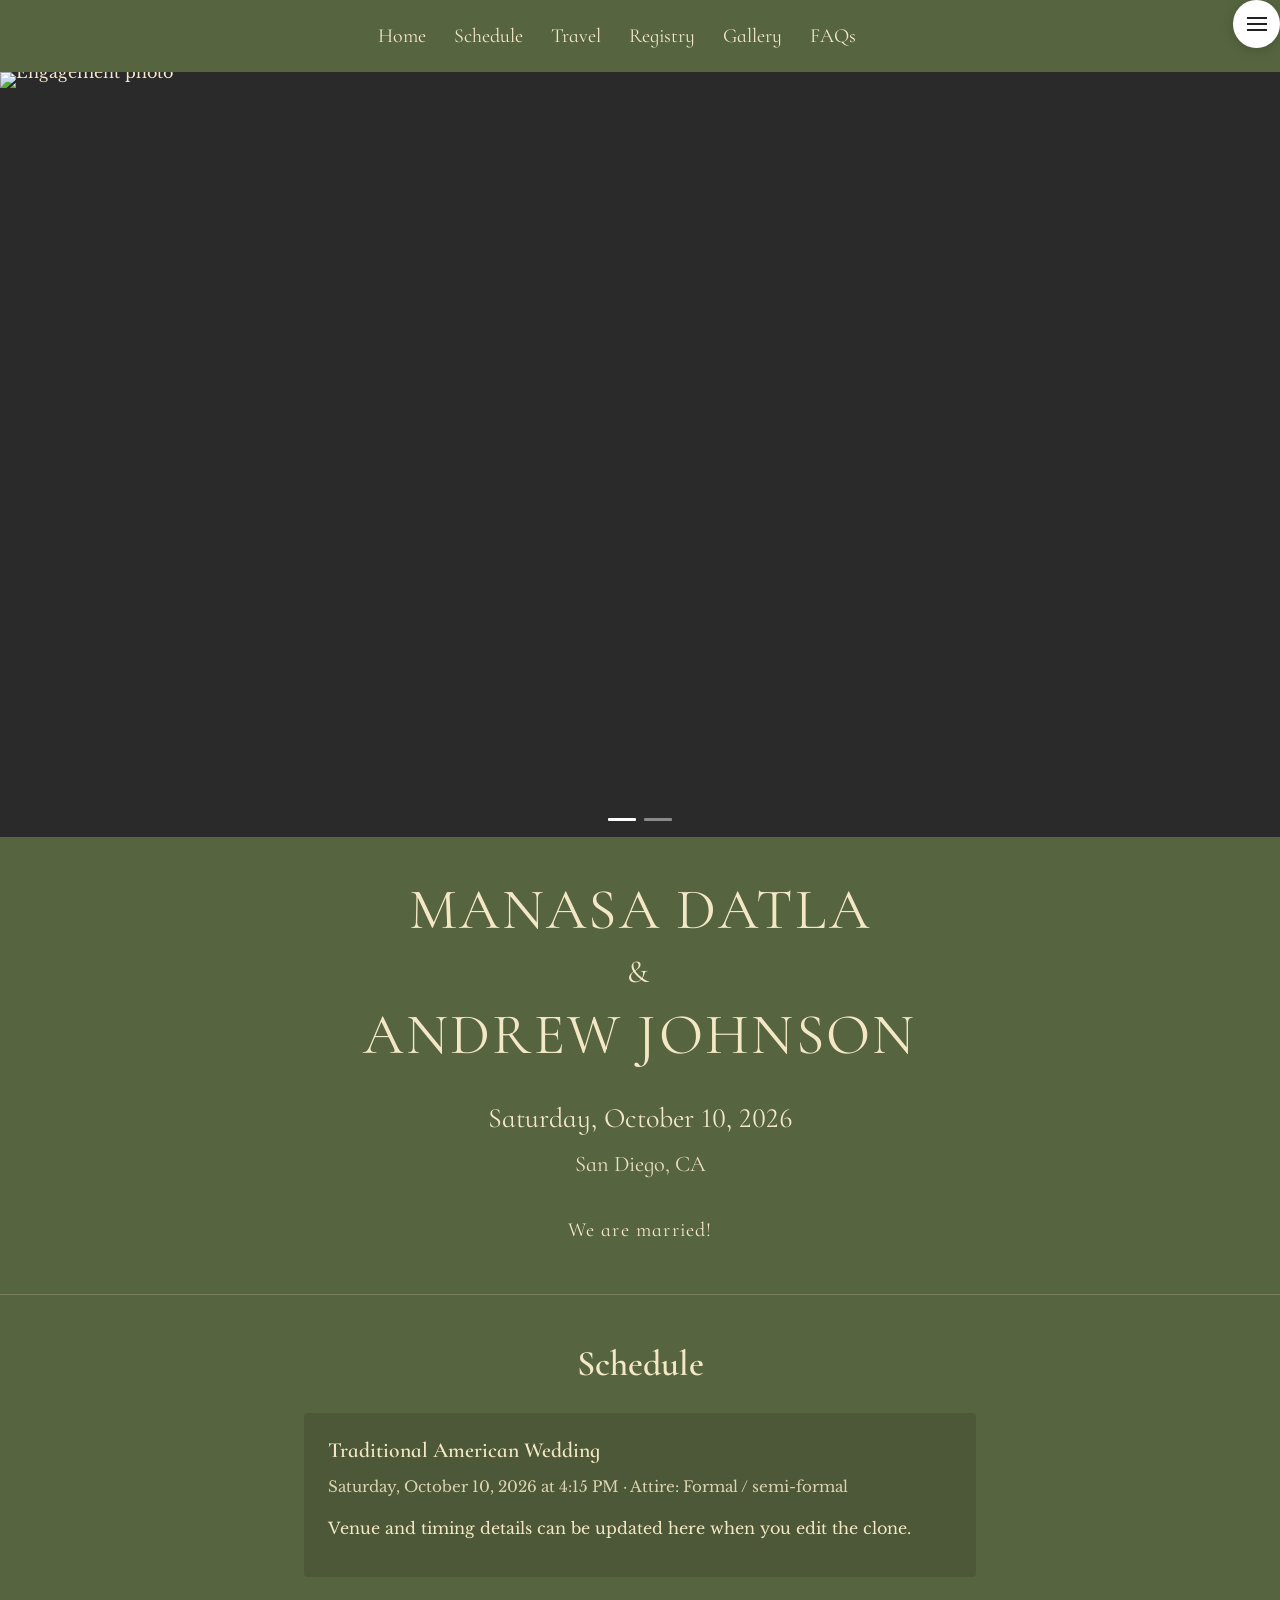
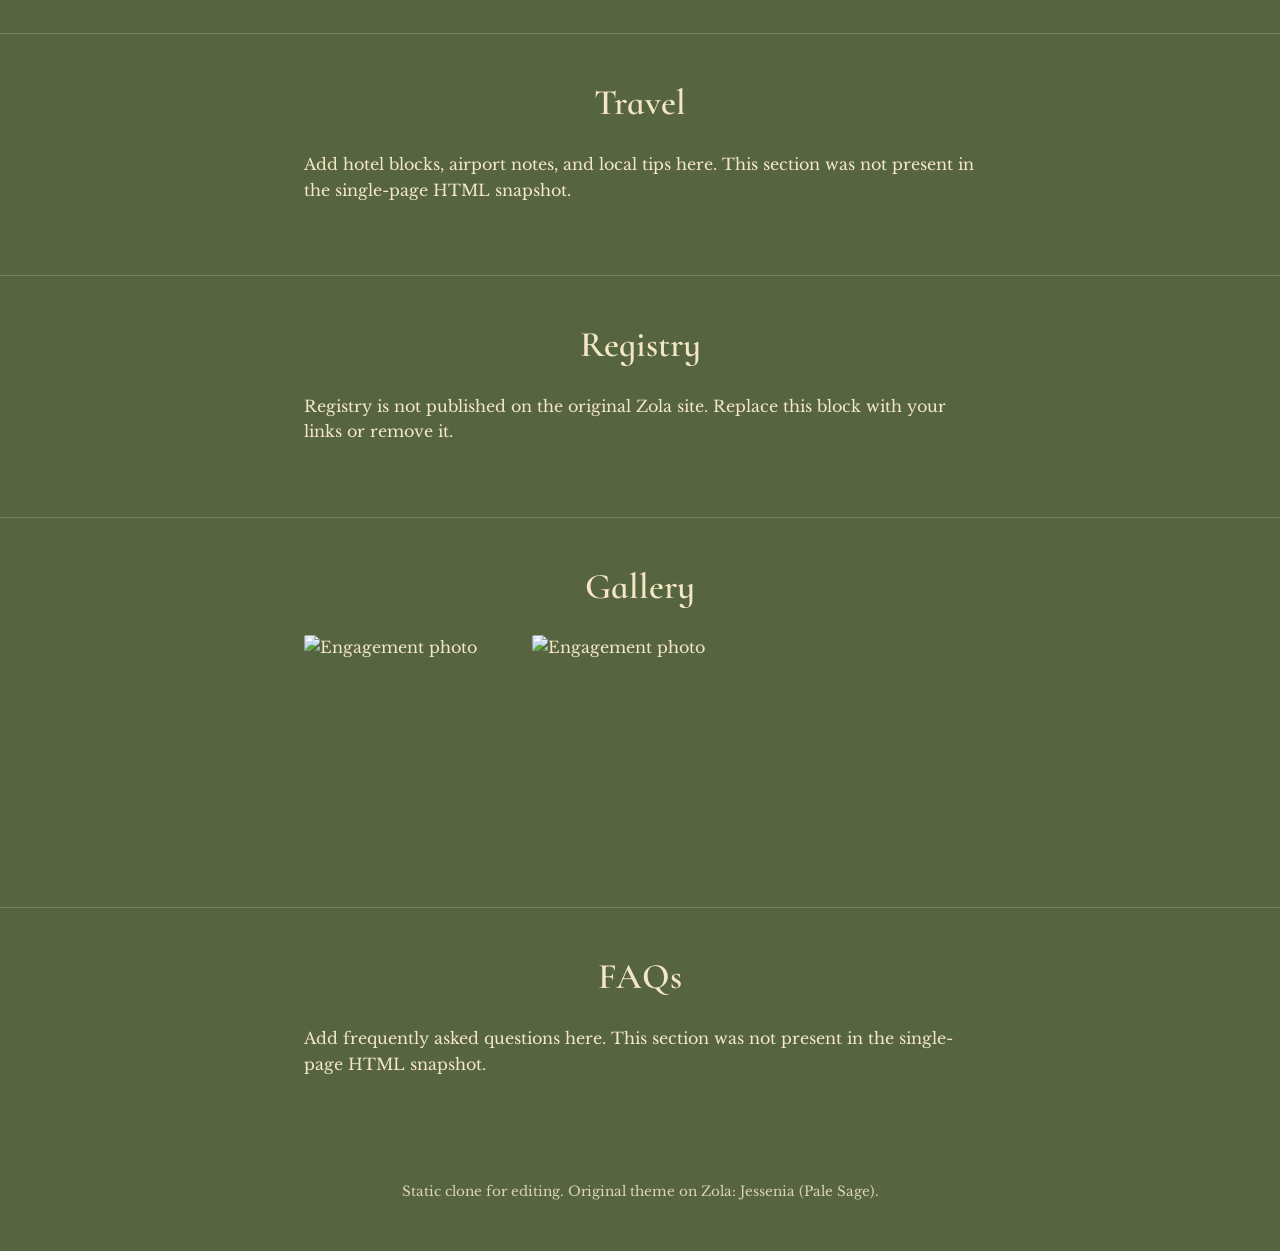
==== index.html @ 6732b066 "Initial static clone: Jessenia theme, hero carousel, sections from Zola export Made-with: Cursor" ====
<!DOCTYPE html>
<html lang="en" xmlns:mso="urn:schemas-microsoft-com:office:office" xmlns:msdt="uuid:C2F41010-65B3-11d1-A29F-00AA00C14882">
  <head>
    <meta charset="utf-8" />
    <meta name="viewport" content="width=device-width, initial-scale=1" />
    <title>ANDREW JOHNSON and MANASA DATLA's Wedding Website</title>
    <meta
      name="description"
      content="The wedding website of ANDREW JOHNSON and MANASA DATLA"
    />
    <link rel="preconnect" href="https://fonts.googleapis.com" />
    <link rel="preconnect" href="https://fonts.gstatic.com" crossorigin />
    <link
      href="https://fonts.googleapis.com/css2?family=Cormorant+Infant:ital,wght@0,400;0,600;1,400&family=Libre+Baskerville:ital,wght@0,400;0,700;1,400&display=swap"
      rel="stylesheet"
    />
    <link rel="stylesheet" href="css/styles.css" />
  
<!--[if gte mso 9]><xml>
<mso:CustomDocumentProperties>
<mso:_dlc_DocId msdt:dt="string">MNP2PQQ2J43D-712368218-39</mso:_dlc_DocId>
<mso:_dlc_DocIdItemGuid msdt:dt="string">79f25aa4-8d14-4ffc-ac7c-16600d8f01ad</mso:_dlc_DocIdItemGuid>
<mso:_dlc_DocIdUrl msdt:dt="string">https://mckinsey.sharepoint.com/sites/spe-int-b9ujvd3hkuyjero2/_layouts/15/DocIdRedir.aspx?ID=MNP2PQQ2J43D-712368218-39, MNP2PQQ2J43D-712368218-39</mso:_dlc_DocIdUrl>
</mso:CustomDocumentProperties>
</xml><![endif]-->
</head>
  <body>
    <a class="skip-link" href="#main">Skip to content</a>

    <header class="site-header" id="top">
      <nav class="nav-desktop" aria-label="Primary">
        <ul class="nav-desktop__list"></ul>
      </nav>
      <button
        type="button"
        class="nav-toggle"
        aria-expanded="false"
        aria-controls="mobile-panel"
        aria-label="Open menu"
      >
        <span class="nav-toggle__lines" aria-hidden="true"></span>
      </button>
    </header>

    <div
      class="mobile-panel"
      id="mobile-panel"
      hidden
      aria-label="Mobile navigation"
    >
      <nav aria-label="Mobile">
        <ul class="mobile-panel__list"></ul>
      </nav>
    </div>

    <main id="main">
      <section class="hero" id="home" aria-label="Photos">
        <div class="hero__slides"></div>
        <div class="hero__dots" role="tablist" aria-label="Photo slides"></div>
      </section>

      <section class="intro" aria-labelledby="couple-heading">
        <div class="intro__inner">
          <h1 id="couple-heading" class="visually-hidden">Couple names</h1>
          <div class="couple-names" id="couple-names"></div>
          <p class="wedding-date" id="wedding-date-display"></p>
          <p class="wedding-place" id="wedding-place"></p>
          <div class="countdown" id="countdown" aria-live="polite"></div>
        </div>
      </section>

      <section class="content-block" id="schedule" tabindex="-1">
        <div class="content-block__inner">
          <h2>Schedule</h2>
          <div id="schedule-body"></div>
        </div>
      </section>

      <section class="content-block" id="travel" tabindex="-1">
        <div class="content-block__inner">
          <h2>Travel</h2>
          <div id="travel-body" class="prose"></div>
        </div>
      </section>

      <section class="content-block" id="registry" tabindex="-1">
        <div class="content-block__inner">
          <h2>Registry</h2>
          <div id="registry-body" class="prose"></div>
        </div>
      </section>

      <section class="content-block" id="gallery" tabindex="-1">
        <div class="content-block__inner">
          <h2>Gallery</h2>
          <div class="gallery-grid" id="gallery-grid"></div>
        </div>
      </section>

      <section class="content-block" id="faqs" tabindex="-1">
        <div class="content-block__inner">
          <h2>FAQs</h2>
          <div id="faqs-body" class="prose"></div>
        </div>
      </section>
    </main>

    <footer class="site-footer">
      <p class="site-footer__note">
        Static clone for editing. Original theme on Zola: Jessenia (Pale Sage).
      </p>
    </footer>

    <script src="js/main.js" type="module"></script>
  </body>
</html>
---- css/styles.css ----
:root {
  --bg: #56643f;
  --text: #f4e7c6;
  --text-muted: rgba(244, 231, 198, 0.85);
  --header-font: "Cormorant Infant", Georgia, serif;
  --body-font: "Libre Baskerville", Georgia, serif;
  --nav-z: 500;
  --dot-inactive: rgba(255, 255, 255, 0.45);
}

*,
*::before,
*::after {
  box-sizing: border-box;
}

html {
  scroll-behavior: smooth;
}

body {
  margin: 0;
  font-family: var(--body-font);
  font-size: 1rem;
  line-height: 1.6;
  color: var(--text);
  background: var(--bg);
}

.visually-hidden {
  position: absolute;
  width: 1px;
  height: 1px;
  padding: 0;
  margin: -1px;
  overflow: hidden;
  clip: rect(0, 0, 0, 0);
  white-space: nowrap;
  border: 0;
}

.skip-link {
  position: absolute;
  left: -9999px;
  z-index: 9999;
  padding: 0.5rem 1rem;
  background: var(--text);
  color: var(--bg);
}

.skip-link:focus {
  left: 1rem;
  top: 1rem;
}

/* Header + nav */
.site-header {
  position: fixed;
  top: 0;
  right: 0;
  z-index: var(--nav-z);
  display: flex;
  align-items: flex-start;
  justify-content: flex-end;
  padding: 1rem 1rem 0;
  pointer-events: none;
}

.site-header > * {
  pointer-events: auto;
}

.nav-desktop {
  display: none;
}

@media (min-width: 992px) {
  .site-header {
    position: static;
    width: 100%;
    padding: 0;
    justify-content: center;
  }

  .nav-desktop {
    display: block;
    width: 100%;
    padding: 1.25rem 2rem;
    background: var(--bg);
  }

  .nav-desktop__list {
    display: flex;
    flex-wrap: wrap;
    gap: 1.25rem 1.75rem;
    justify-content: center;
    margin: 0;
    padding: 0;
    list-style: none;
    font-family: var(--header-font);
    font-size: 1.25rem;
    text-transform: capitalize;
  }

  .nav-desktop a {
    color: var(--text);
    text-decoration: none;
  }

  .nav-desktop a:hover {
    text-decoration: underline;
    text-underline-offset: 0.2em;
  }

  .nav-toggle {
    display: none;
  }
}

.nav-toggle {
  width: 48px;
  height: 48px;
  border: none;
  border-radius: 50%;
  background: #fff;
  box-shadow: 0 2px 12px rgba(0, 0, 0, 0.15);
  cursor: pointer;
  display: inline-flex;
  align-items: center;
  justify-content: center;
}

.nav-toggle__lines {
  display: block;
  width: 20px;
  height: 2px;
  background: #222;
  box-shadow: 0 -6px 0 #222, 0 6px 0 #222;
}

.mobile-panel {
  position: fixed;
  inset: 0;
  z-index: 400;
  padding: 5rem 8% 2rem;
  background: var(--bg);
  overflow-y: auto;
}

.mobile-panel[hidden] {
  display: none;
}

.mobile-panel__list {
  margin: 0;
  padding: 0;
  list-style: none;
  font-family: var(--header-font);
  font-size: 1.75rem;
  text-align: center;
  text-transform: capitalize;
}

.mobile-panel__list li + li {
  margin-top: 1.25rem;
}

.mobile-panel a {
  color: var(--text);
  text-decoration: none;
}

.mobile-panel a:hover {
  text-decoration: underline;
}

body.nav-open {
  overflow: hidden;
}

/* Hero */
.hero {
  position: relative;
  width: 100%;
  line-height: 0;
  padding-top: 0;
}

.hero__slides {
  position: relative;
  width: 100%;
  aspect-ratio: 1 / 1;
  max-height: min(100vh, 920px);
  margin: 0 auto;
  background: #2a2a2a;
  overflow: hidden;
}

@media (min-width: 768px) {
  .hero__slides {
    aspect-ratio: 16 / 10;
    max-height: 85vh;
  }
}

.hero-slide {
  position: absolute;
  inset: 0;
  opacity: 0;
  transition: opacity 0.6s ease;
}

.hero-slide.is-active {
  opacity: 1;
  z-index: 1;
}

.hero-slide img {
  width: 100%;
  height: 100%;
  object-fit: cover;
  object-position: center;
  display: block;
}

.hero__dots {
  position: absolute;
  bottom: 1rem;
  left: 50%;
  transform: translateX(-50%);
  z-index: 2;
  display: flex;
  gap: 0.5rem;
  align-items: center;
}

.hero__dots button {
  width: 28px;
  height: 3px;
  padding: 0;
  border: none;
  border-radius: 1px;
  background: var(--dot-inactive);
  cursor: pointer;
}

.hero__dots button.is-active {
  background: #fff;
}

.hero__dots button:focus-visible {
  outline: 2px solid #fff;
  outline-offset: 2px;
}

/* Intro */
.intro {
  padding: 2.5rem 6% 3rem;
  text-align: center;
}

.intro__inner {
  max-width: 40rem;
  margin: 0 auto;
}

.couple-names {
  font-family: var(--header-font);
  font-weight: 400;
  font-size: clamp(2rem, 8vw, 3.6rem);
  line-height: 1.15;
  text-transform: uppercase;
  letter-spacing: 0.04em;
  color: var(--text);
}

.couple-names .line {
  display: block;
}

.couple-names .line--and {
  font-size: 0.55em;
  margin: 0.35em 0;
  letter-spacing: 0.12em;
}

.wedding-date {
  margin: 1.75rem 0 0.35rem;
  font-family: var(--header-font);
  font-size: clamp(1.25rem, 4vw, 1.75rem);
  text-transform: capitalize;
}

.wedding-place {
  margin: 0;
  font-family: var(--header-font);
  font-size: clamp(1.1rem, 3vw, 1.4rem);
  opacity: 0.95;
}

.countdown {
  margin-top: 2rem;
  font-family: var(--header-font);
  font-size: clamp(1rem, 3vw, 1.25rem);
  letter-spacing: 0.06em;
}

/* Content sections */
.content-block {
  padding: 2.5rem 6% 3.5rem;
  border-top: 1px solid rgba(244, 231, 198, 0.2);
}

.content-block__inner {
  max-width: 42rem;
  margin: 0 auto;
}

.content-block h2 {
  margin: 0 0 1.25rem;
  font-family: var(--header-font);
  font-size: clamp(1.75rem, 4vw, 2.25rem);
  font-weight: 600;
  text-transform: capitalize;
  text-align: center;
}

.prose p {
  margin: 0 0 1rem;
}

.event-card {
  padding: 1.25rem 1.5rem;
  background: rgba(0, 0, 0, 0.12);
  border-radius: 4px;
  text-align: left;
}

.event-card h3 {
  margin: 0 0 0.5rem;
  font-family: var(--header-font);
  font-size: 1.35rem;
  font-weight: 600;
  text-transform: capitalize;
}

.event-card .meta {
  font-size: 0.95rem;
  color: var(--text-muted);
  margin-bottom: 0.75rem;
}

.gallery-grid {
  display: grid;
  grid-template-columns: repeat(auto-fill, minmax(160px, 1fr));
  gap: 0.75rem;
}

.gallery-grid img {
  width: 100%;
  aspect-ratio: 1;
  object-fit: cover;
  border-radius: 2px;
}

.site-footer {
  padding: 2rem 6% 3rem;
  text-align: center;
  font-size: 0.85rem;
  color: var(--text-muted);
}

.site-footer__note {
  margin: 0;
  max-width: 36rem;
  margin-left: auto;
  margin-right: auto;
}
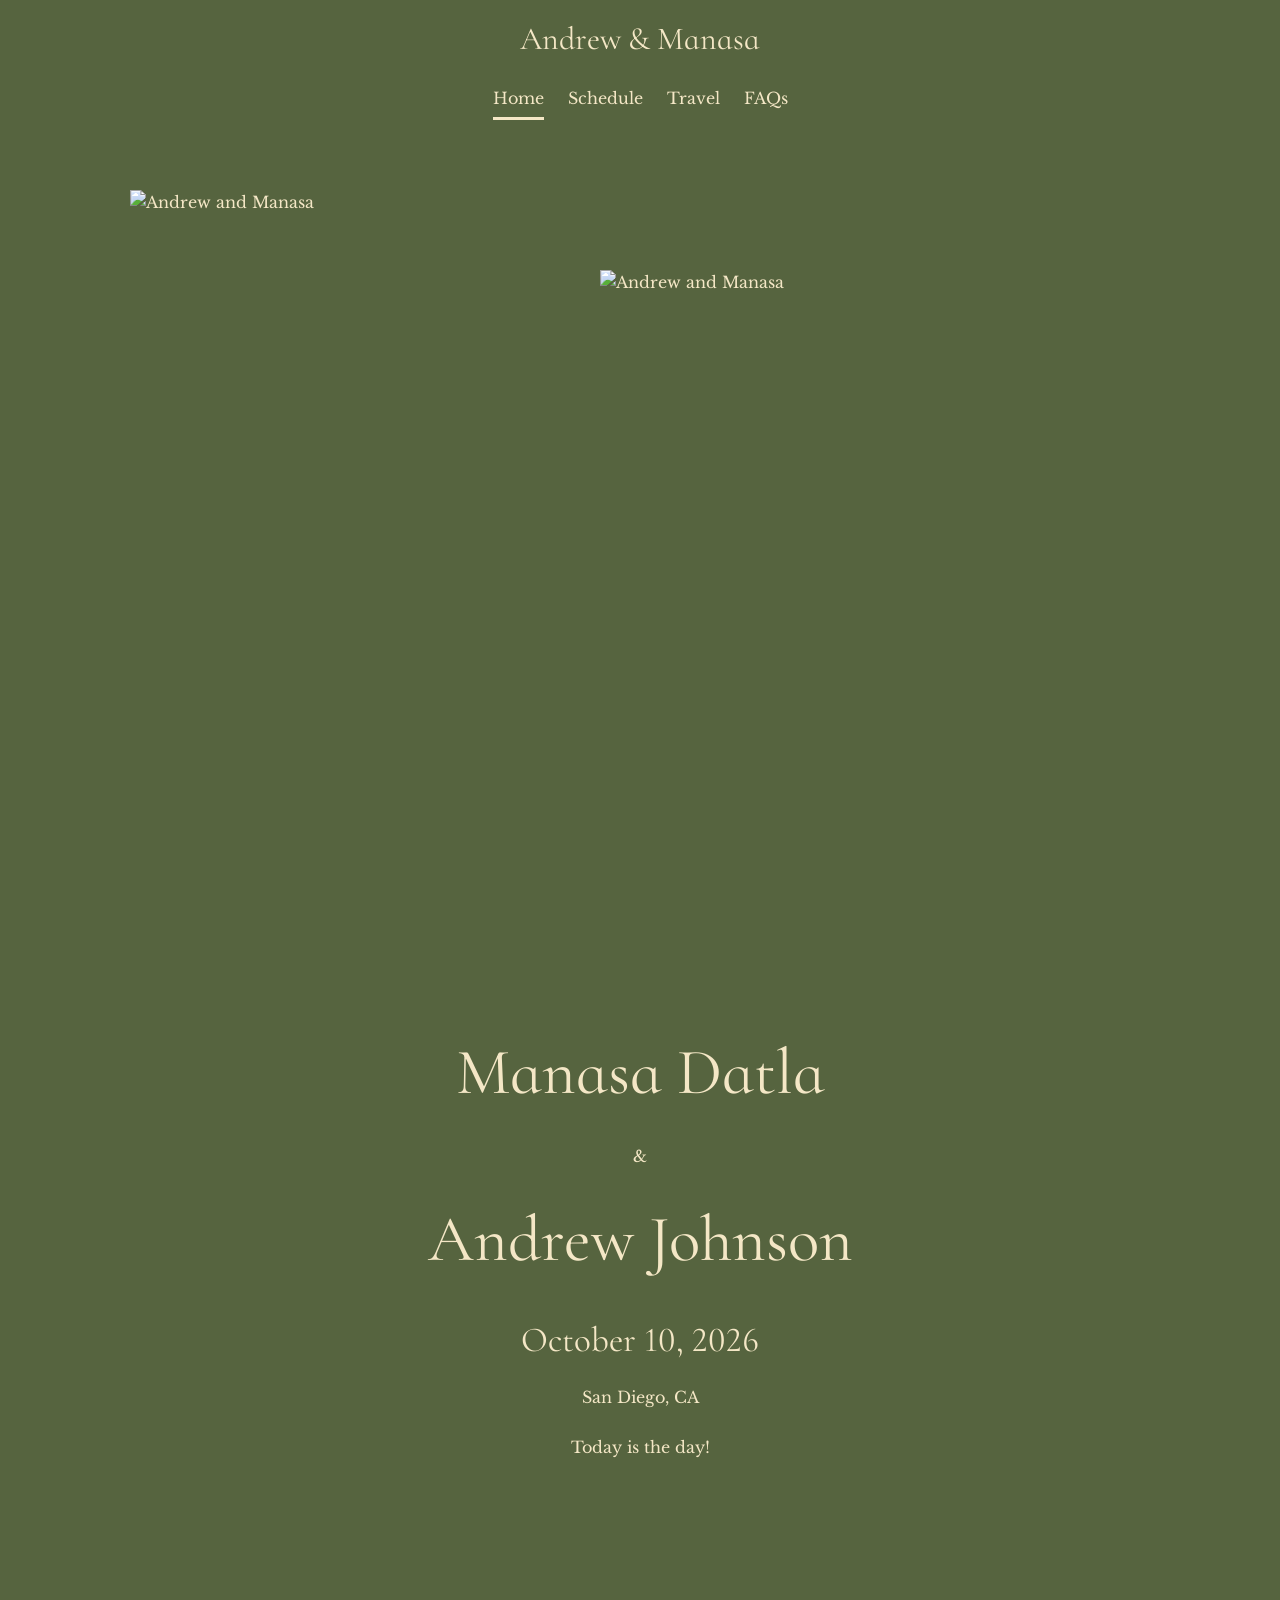
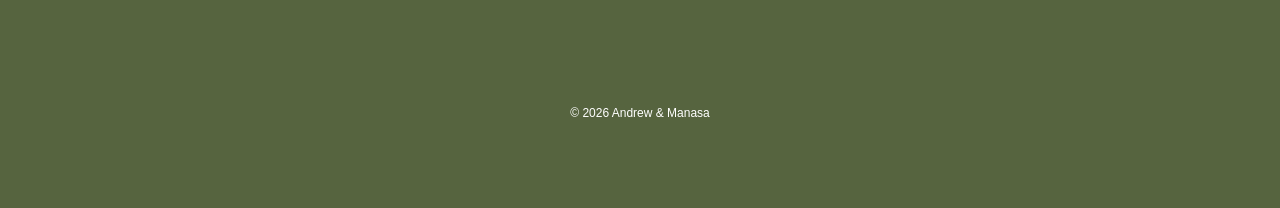
==== commit 889afb91: "Rebuild as multi-page site from Zola HTML exports. Separate pages for Home, Schedule, Travel, and FA" ====
--- a/index.html
+++ b/index.html
@@ -1,116 +1,81 @@
 <!DOCTYPE html>
-<html lang="en" xmlns:mso="urn:schemas-microsoft-com:office:office" xmlns:msdt="uuid:C2F41010-65B3-11d1-A29F-00AA00C14882">
-  <head>
-    <meta charset="utf-8" />
-    <meta name="viewport" content="width=device-width, initial-scale=1" />
-    <title>ANDREW JOHNSON and MANASA DATLA's Wedding Website</title>
-    <meta
-      name="description"
-      content="The wedding website of ANDREW JOHNSON and MANASA DATLA"
-    />
-    <link rel="preconnect" href="https://fonts.googleapis.com" />
-    <link rel="preconnect" href="https://fonts.gstatic.com" crossorigin />
-    <link
-      href="https://fonts.googleapis.com/css2?family=Cormorant+Infant:ital,wght@0,400;0,600;1,400&family=Libre+Baskerville:ital,wght@0,400;0,700;1,400&display=swap"
-      rel="stylesheet"
-    />
-    <link rel="stylesheet" href="css/styles.css" />
-  
-<!--[if gte mso 9]><xml>
-<mso:CustomDocumentProperties>
-<mso:_dlc_DocId msdt:dt="string">MNP2PQQ2J43D-712368218-39</mso:_dlc_DocId>
-<mso:_dlc_DocIdItemGuid msdt:dt="string">79f25aa4-8d14-4ffc-ac7c-16600d8f01ad</mso:_dlc_DocIdItemGuid>
-<mso:_dlc_DocIdUrl msdt:dt="string">https://mckinsey.sharepoint.com/sites/spe-int-b9ujvd3hkuyjero2/_layouts/15/DocIdRedir.aspx?ID=MNP2PQQ2J43D-712368218-39, MNP2PQQ2J43D-712368218-39</mso:_dlc_DocIdUrl>
-</mso:CustomDocumentProperties>
-</xml><![endif]-->
+<html lang="en">
+<head>
+  <meta charset="utf-8" />
+  <meta name="viewport" content="width=device-width, initial-scale=1.0" />
+  <title>Andrew &amp; Manasa - Wedding</title>
+  <meta name="description" content="The wedding website of Andrew Johnson and Manasa Datla" />
+  <meta property="og:title" content="Andrew Johnson and Manasa Datla's Wedding Website" />
+  <meta property="og:description" content="October 10, 2026 - San Diego, CA" />
+  <meta property="og:image" content="https://images.zola.com/4621f6ff-224c-4fb0-a254-cb3802482c96" />
+  <link rel="stylesheet" href="css/style.css" />
 </head>
-  <body>
-    <a class="skip-link" href="#main">Skip to content</a>
+<body>
 
-    <header class="site-header" id="top">
-      <nav class="nav-desktop" aria-label="Primary">
-        <ul class="nav-desktop__list"></ul>
-      </nav>
-      <button
-        type="button"
-        class="nav-toggle"
-        aria-expanded="false"
-        aria-controls="mobile-panel"
-        aria-label="Open menu"
-      >
-        <span class="nav-toggle__lines" aria-hidden="true"></span>
-      </button>
-    </header>
+  <header class="site-header">
+    <h2 class="couple-name-nav">Andrew &amp; Manasa</h2>
+    <button class="mobile-nav-toggle" aria-label="Toggle navigation" onclick="document.querySelector('.nav-bar').classList.toggle('collapsed')">&#9776;</button>
+  </header>
 
-    <div
-      class="mobile-panel"
-      id="mobile-panel"
-      hidden
-      aria-label="Mobile navigation"
-    >
-      <nav aria-label="Mobile">
-        <ul class="mobile-panel__list"></ul>
-      </nav>
+  <nav class="nav-bar">
+    <ul>
+      <li class="active"><a href="index.html">Home</a></li>
+      <li><a href="schedule.html">Schedule</a></li>
+      <li><a href="travel.html">Travel</a></li>
+      <li><a href="faq.html">FAQs</a></li>
+    </ul>
+  </nav>
+
+  <section class="hero">
+    <div class="hero-stacked">
+      <img class="hero-img-back" src="https://images.zola.com/3577dc93-1e1b-4c0d-9ff1-e0254895088d?w=1000" alt="Andrew and Manasa" loading="lazy" />
+      <img class="hero-img-front" src="https://images.zola.com/4621f6ff-224c-4fb0-a254-cb3802482c96?w=1000" alt="Andrew and Manasa" loading="lazy" />
     </div>
+  </section>
 
-    <main id="main">
-      <section class="hero" id="home" aria-label="Photos">
-        <div class="hero__slides"></div>
-        <div class="hero__dots" role="tablist" aria-label="Photo slides"></div>
-      </section>
+  <div class="content-wrap">
+    <div class="content-center">
+      <div class="names-section">
+        <h1 class="couple-name">Manasa Datla</h1>
+        <span class="ampersand">&amp;</span>
+        <h1 class="couple-name">Andrew Johnson</h1>
 
-      <section class="intro" aria-labelledby="couple-heading">
-        <div class="intro__inner">
-          <h1 id="couple-heading" class="visually-hidden">Couple names</h1>
-          <div class="couple-names" id="couple-names"></div>
-          <p class="wedding-date" id="wedding-date-display"></p>
-          <p class="wedding-place" id="wedding-place"></p>
-          <div class="countdown" id="countdown" aria-live="polite"></div>
+        <div class="date-location">
+          <h3 class="event-date">October 10, 2026</h3>
+          <p class="event-location">San Diego, CA</p>
         </div>
-      </section>
 
-      <section class="content-block" id="schedule" tabindex="-1">
-        <div class="content-block__inner">
-          <h2>Schedule</h2>
-          <div id="schedule-body"></div>
-        </div>
-      </section>
+        <div class="countdown" id="countdown"></div>
+      </div>
+    </div>
+  </div>
 
-      <section class="content-block" id="travel" tabindex="-1">
-        <div class="content-block__inner">
-          <h2>Travel</h2>
-          <div id="travel-body" class="prose"></div>
-        </div>
-      </section>
+  <footer class="site-footer">
+    <div class="footer-links">
+      <span>&copy; 2026 Andrew &amp; Manasa</span>
+    </div>
+  </footer>
 
-      <section class="content-block" id="registry" tabindex="-1">
-        <div class="content-block__inner">
-          <h2>Registry</h2>
-          <div id="registry-body" class="prose"></div>
-        </div>
-      </section>
-
-      <section class="content-block" id="gallery" tabindex="-1">
-        <div class="content-block__inner">
-          <h2>Gallery</h2>
-          <div class="gallery-grid" id="gallery-grid"></div>
-        </div>
-      </section>
-
-      <section class="content-block" id="faqs" tabindex="-1">
-        <div class="content-block__inner">
-          <h2>FAQs</h2>
-          <div id="faqs-body" class="prose"></div>
-        </div>
-      </section>
-    </main>
-
-    <footer class="site-footer">
-      <p class="site-footer__note">
-        Static clone for editing. Original theme on Zola: Jessenia (Pale Sage).
-      </p>
-    </footer>
-
-    <script src="js/main.js" type="module"></script>
-  </body>
+  <script>
+    (function () {
+      var wedding = new Date('2026-10-10T00:00:00');
+      function update() {
+        var now = new Date();
+        var diff = wedding - now;
+        if (diff <= 0) { document.getElementById('countdown').textContent = "Today is the day!"; return; }
+        var d = Math.floor(diff / 86400000);
+        var h = Math.floor((diff % 86400000) / 3600000);
+        var m = Math.floor((diff % 3600000) / 60000);
+        var s = Math.floor((diff % 60000) / 1000);
+        document.getElementById('countdown').innerHTML =
+          '<span>' + d + ' days</span>' +
+          '<span>' + h + ' hours</span>' +
+          '<span>' + m + ' minutes</span>' +
+          '<span>' + s + ' seconds</span>';
+      }
+      update();
+      setInterval(update, 1000);
+    })();
+  </script>
+</body>
 </html>
--- a/css/style.css
+++ b/css/style.css
@@ -0,0 +1,453 @@
+@import url('https://fonts.googleapis.com/css2?family=Cormorant+Infant:ital,wght@0,300;0,400;0,500;0,600;0,700;1,400&family=Libre+Baskerville:ital,wght@0,400;0,700;1,400&display=swap');
+
+:root {
+  --bg: #56643f;
+  --text: #f4e7c6;
+  --btn-bg: #f4e7c6;
+  --btn-text: #000000;
+  --font-header: 'Cormorant Infant', serif;
+  --font-body: 'Libre Baskerville', serif;
+}
+
+*, *::before, *::after { box-sizing: border-box; margin: 0; padding: 0; }
+
+html { scroll-behavior: smooth; }
+
+body {
+  background-color: var(--bg);
+  color: var(--text);
+  font-family: var(--font-body);
+  font-size: 16px;
+  line-height: 1.6;
+  -webkit-font-smoothing: antialiased;
+}
+
+a { color: inherit; text-decoration: none; }
+a:hover { text-decoration: none; }
+
+h1, h2, h3, h4 {
+  font-family: var(--font-header);
+  font-weight: 400;
+  line-height: 1.2;
+  text-transform: capitalize;
+}
+
+/* ─── NAV ─── */
+
+.site-header {
+  background-color: var(--bg);
+  text-align: center;
+  position: sticky;
+  top: 0;
+  z-index: 400;
+  padding: 20px 20px 0;
+}
+
+.site-header .couple-name-nav {
+  font-family: var(--font-header);
+  color: var(--text);
+  font-size: 32px;
+  font-weight: 400;
+  line-height: 1.2;
+  margin-bottom: 0;
+}
+
+.nav-bar {
+  background-color: var(--bg);
+  position: sticky;
+  top: 0;
+  z-index: 400;
+  padding: 20px 0 12px;
+}
+
+.nav-bar ul {
+  display: flex;
+  justify-content: center;
+  list-style: none;
+  gap: 0;
+  flex-wrap: wrap;
+}
+
+.nav-bar li {
+  margin: 0 12px;
+  padding: 8px 0;
+  position: relative;
+  font-family: var(--font-body);
+  font-size: 16px;
+  line-height: 1.6;
+}
+
+.nav-bar li::after {
+  content: '';
+  position: absolute;
+  bottom: 0;
+  left: 0;
+  right: 0;
+  height: 3px;
+  background-color: var(--text);
+  transform: scaleX(0);
+  transition: transform 0.3s;
+}
+
+.nav-bar li:hover::after,
+.nav-bar li.active::after {
+  transform: scaleX(1);
+}
+
+.nav-bar a { color: var(--text); }
+
+/* ─── HERO (home page) ─── */
+
+.hero {
+  display: flex;
+  align-items: center;
+  justify-content: center;
+  position: relative;
+  overflow: hidden;
+  aspect-ratio: 12 / 7;
+  min-height: 300px;
+}
+
+@media (max-width: 767px) {
+  .hero { aspect-ratio: 1 / 1; }
+}
+
+.hero-stacked {
+  position: absolute;
+  top: 0; left: 0; right: 0; bottom: 0;
+  display: flex;
+  align-items: center;
+  justify-content: center;
+}
+
+.hero-stacked img {
+  width: 550px;
+  height: 550px;
+  object-fit: cover;
+  border-radius: 0;
+}
+
+@media (max-width: 991px) {
+  .hero-stacked img { width: 60vw; height: 60vw; }
+}
+
+@media (max-width: 600px) {
+  .hero-stacked img { width: 70vw; height: 70vw; }
+}
+
+.hero-img-back {
+  position: relative;
+  z-index: 10;
+  top: -40px;
+  right: -40px;
+}
+
+.hero-img-front {
+  position: relative;
+  z-index: 20;
+  bottom: -40px;
+  left: -40px;
+}
+
+/* ─── CONTENT CONTAINER ─── */
+
+.content-wrap {
+  max-width: 1020px;
+  margin: 0 auto;
+  padding: 65px 32px 0;
+  position: relative;
+  z-index: 150;
+}
+
+@media (max-width: 991px) {
+  .content-wrap { padding: 8px 5% 0; }
+}
+
+.content-center { text-align: center; }
+
+/* ─── HOME NAMES + DATE ─── */
+
+.names-section {
+  padding: 90px 32px 120px;
+  text-align: center;
+}
+
+@media (max-width: 767px) {
+  .names-section { padding: 40px 16px; }
+}
+
+.couple-name {
+  font-size: 65px;
+  margin: 0;
+}
+
+@media (max-width: 767px) {
+  .couple-name { font-size: 14.285714vw; }
+}
+
+.ampersand {
+  font-family: var(--font-body);
+  font-size: 16px;
+  display: block;
+  margin: 32px 0;
+}
+
+@media (max-width: 767px) {
+  .ampersand { margin: 20px 0; }
+}
+
+.date-location { margin-top: 40px; }
+
+.event-date {
+  font-family: var(--font-header);
+  font-size: 35px;
+  font-weight: 400;
+  margin: 0;
+}
+
+@media (max-width: 767px) {
+  .event-date { font-size: 28px; }
+}
+
+.event-location {
+  margin-top: 24px;
+}
+
+/* ─── COUNTDOWN ─── */
+
+.countdown {
+  margin-top: 24px;
+  font-size: 16px;
+}
+
+.countdown span { margin-left: 16px; }
+.countdown span:first-child { margin-left: 0; }
+
+/* ─── PAGE TITLE (sub-pages) ─── */
+
+.page-title {
+  font-size: 33px;
+  text-align: center;
+  margin: 0 0 10px;
+}
+
+@media (max-width: 767px) {
+  .page-title { font-size: 28px; }
+}
+
+.page-description {
+  text-align: center;
+  margin-bottom: 40px;
+  font-style: italic;
+  opacity: 0.85;
+}
+
+/* ─── SCHEDULE ─── */
+
+.schedule-section { margin-top: 80px; text-align: center; }
+
+@media (max-width: 991px) {
+  .schedule-section { margin-top: 60px; }
+}
+
+.day-group { margin-bottom: 60px; }
+
+.day-label {
+  font-family: var(--font-header);
+  font-size: 30px;
+  margin-bottom: 40px;
+  position: relative;
+  display: inline-block;
+}
+
+.day-label::after {
+  content: '';
+  display: block;
+  width: 60px;
+  height: 2px;
+  background: var(--text);
+  margin: 12px auto 0;
+  opacity: 0.4;
+}
+
+.event-card {
+  margin-bottom: 60px;
+}
+
+.event-card .event-icon {
+  margin-bottom: 24px;
+  color: var(--text);
+}
+
+.event-card .event-icon svg { width: 64px; height: 64px; }
+
+.event-card h2 {
+  font-size: 25px;
+  margin-bottom: 12px;
+}
+
+@media (max-width: 767px) {
+  .event-card h2 { font-size: 20px; }
+}
+
+.event-card .event-time {
+  font-family: var(--font-body);
+  font-size: 16px;
+  margin-bottom: 8px;
+  opacity: 0.9;
+}
+
+.event-card .event-attire,
+.event-card .event-note {
+  font-size: 16px;
+  margin-top: 8px;
+  white-space: pre-wrap;
+}
+
+/* ─── TRAVEL ─── */
+
+.travel-section { margin-top: 80px; text-align: center; }
+
+@media (max-width: 991px) {
+  .travel-section { margin-top: 60px; }
+}
+
+.travel-card {
+  margin-bottom: 80px;
+}
+
+.travel-card .travel-icon {
+  margin-bottom: 24px;
+  color: var(--text);
+}
+
+.travel-card .travel-icon svg { width: 64px; height: 64px; }
+
+.travel-card h2 {
+  font-size: 25px;
+  margin-bottom: 24px;
+}
+
+@media (max-width: 767px) {
+  .travel-card h2 { font-size: 20px; }
+}
+
+.travel-card address {
+  font-style: normal;
+  margin-bottom: 24px;
+  display: inline;
+}
+
+.travel-card .travel-note {
+  white-space: pre-wrap;
+  margin-bottom: 24px;
+  text-align: center;
+}
+
+.btn {
+  display: inline-block;
+  border-radius: 4px;
+  border: none;
+  padding: 16px;
+  font-size: 16px;
+  font-weight: 600;
+  font-family: var(--font-body);
+  line-height: 16px;
+  width: 200px;
+  text-align: center;
+  background-color: var(--btn-bg);
+  color: var(--btn-text);
+  cursor: pointer;
+  transition: opacity 0.2s;
+}
+
+.btn:hover { opacity: 0.9; text-decoration: none; color: var(--btn-text); }
+
+/* ─── FAQ ─── */
+
+.faq-section { margin-top: 80px; text-align: center; }
+
+@media (max-width: 991px) {
+  .faq-section { margin-top: 60px; }
+}
+
+.faq-item {
+  margin-bottom: 60px;
+}
+
+.faq-item h2 {
+  font-size: 25px;
+  margin-bottom: 24px;
+}
+
+@media (max-width: 767px) {
+  .faq-item h2 { font-size: 20px; }
+}
+
+.faq-item p {
+  white-space: pre-wrap;
+}
+
+/* ─── FOOTER ─── */
+
+.site-footer {
+  font-family: 'Proxima Nova', Helvetica, Arial, sans-serif;
+  font-size: 12px;
+  color: #fff;
+  display: flex;
+  flex-direction: column;
+  align-items: center;
+  text-align: center;
+  padding: 40px 20px 80px;
+  margin-top: 80px;
+}
+
+@media (max-width: 767px) {
+  .site-footer { padding: 20px 20px 40px; }
+}
+
+.footer-links {
+  display: flex;
+  flex-wrap: wrap;
+  justify-content: center;
+}
+
+.footer-links > * { padding: 4px 12px; }
+
+@media (max-width: 767px) {
+  .footer-links > * { padding: 12px; }
+}
+
+.footer-links a { color: inherit; }
+.footer-links a:hover { color: inherit; }
+
+/* ─── MOBILE NAV TOGGLE ─── */
+
+.mobile-nav-toggle {
+  display: none;
+  background: none;
+  border: none;
+  color: var(--text);
+  font-size: 28px;
+  cursor: pointer;
+  padding: 8px;
+}
+
+@media (max-width: 767px) {
+  .mobile-nav-toggle { display: block; }
+  .site-header { display: flex; justify-content: space-between; align-items: center; }
+  .nav-bar ul { flex-direction: column; }
+  .nav-bar.collapsed ul { display: none; }
+  .nav-bar ul { gap: 4px; }
+  .couple-name-nav { font-size: 24px; }
+}
+
+/* ─── DIVIDER ─── */
+
+.section-divider {
+  width: 60px;
+  height: 2px;
+  background: var(--text);
+  margin: 0 auto 40px;
+  opacity: 0.3;
+}
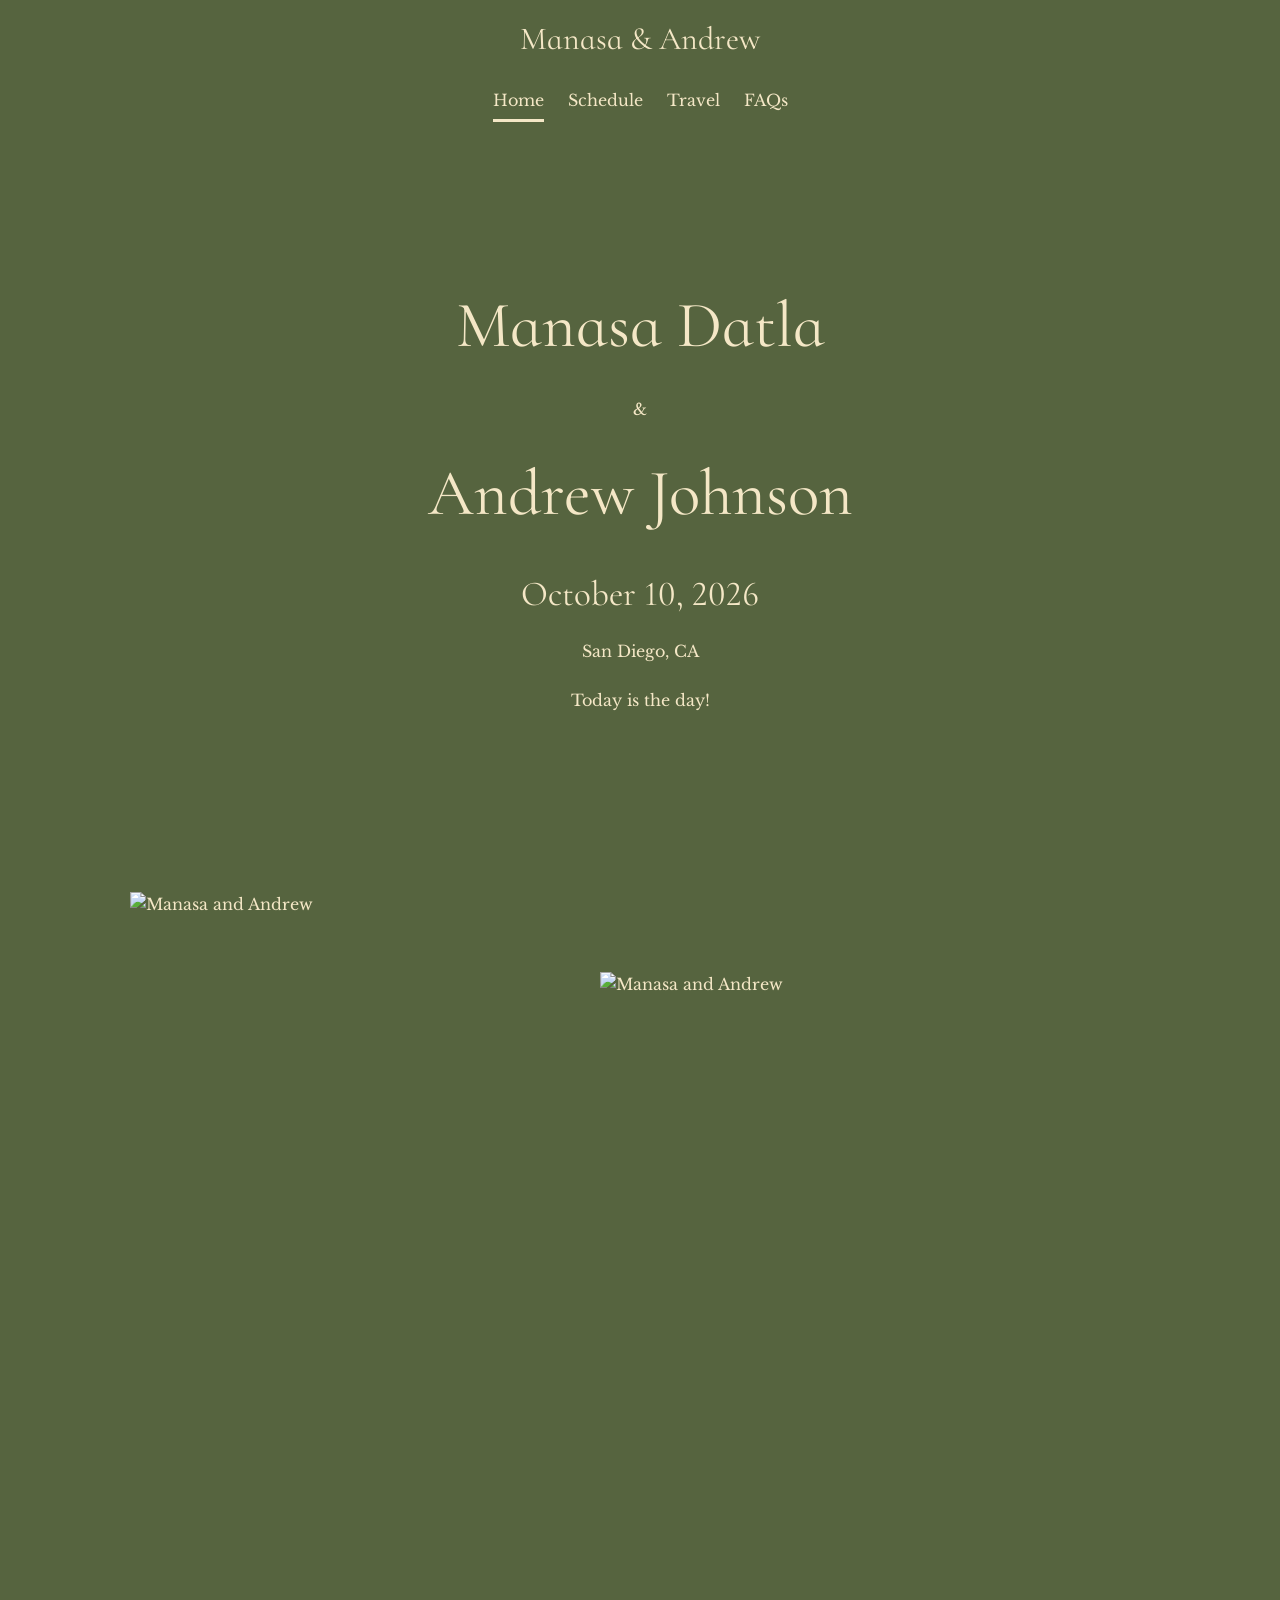
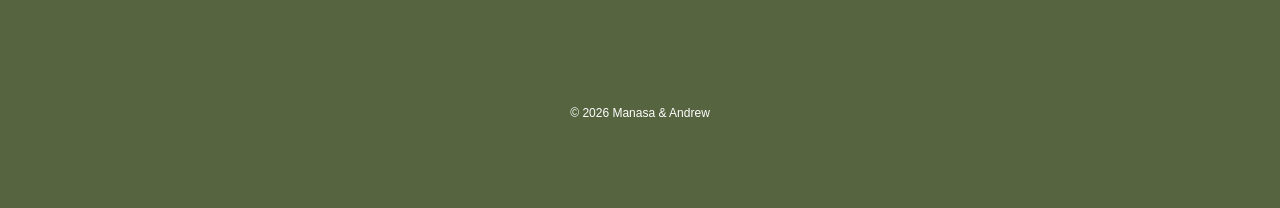
==== commit 3e8d131b: "Bold FAQ questions, move hero text above photos, add booking link and phone to travel, swap to Manas" ====
--- a/index.html
+++ b/index.html
@@ -3,9 +3,9 @@
 <head>
   <meta charset="utf-8" />
   <meta name="viewport" content="width=device-width, initial-scale=1.0" />
-  <title>Andrew &amp; Manasa - Wedding</title>
-  <meta name="description" content="The wedding website of Andrew Johnson and Manasa Datla" />
-  <meta property="og:title" content="Andrew Johnson and Manasa Datla's Wedding Website" />
+  <title>Manasa &amp; Andrew - Wedding</title>
+  <meta name="description" content="The wedding website of Manasa Datla and Andrew Johnson" />
+  <meta property="og:title" content="Manasa Datla and Andrew Johnson's Wedding Website" />
   <meta property="og:description" content="October 10, 2026 - San Diego, CA" />
   <meta property="og:image" content="https://images.zola.com/4621f6ff-224c-4fb0-a254-cb3802482c96" />
   <link rel="stylesheet" href="css/style.css" />
@@ -13,7 +13,7 @@
 <body>
 
   <header class="site-header">
-    <h2 class="couple-name-nav">Andrew &amp; Manasa</h2>
+    <h2 class="couple-name-nav">Manasa &amp; Andrew</h2>
     <button class="mobile-nav-toggle" aria-label="Toggle navigation" onclick="document.querySelector('.nav-bar').classList.toggle('collapsed')">&#9776;</button>
   </header>
 
@@ -25,13 +25,6 @@
       <li><a href="faq.html">FAQs</a></li>
     </ul>
   </nav>
-
-  <section class="hero">
-    <div class="hero-stacked">
-      <img class="hero-img-back" src="https://images.zola.com/3577dc93-1e1b-4c0d-9ff1-e0254895088d?w=1000" alt="Andrew and Manasa" loading="lazy" />
-      <img class="hero-img-front" src="https://images.zola.com/4621f6ff-224c-4fb0-a254-cb3802482c96?w=1000" alt="Andrew and Manasa" loading="lazy" />
-    </div>
-  </section>
 
   <div class="content-wrap">
     <div class="content-center">
@@ -50,9 +43,16 @@
     </div>
   </div>
 
+  <section class="hero">
+    <div class="hero-stacked">
+      <img class="hero-img-back" src="https://images.zola.com/3577dc93-1e1b-4c0d-9ff1-e0254895088d?w=1000" alt="Manasa and Andrew" loading="lazy" />
+      <img class="hero-img-front" src="https://images.zola.com/4621f6ff-224c-4fb0-a254-cb3802482c96?w=1000" alt="Manasa and Andrew" loading="lazy" />
+    </div>
+  </section>
+
   <footer class="site-footer">
     <div class="footer-links">
-      <span>&copy; 2026 Andrew &amp; Manasa</span>
+      <span>&copy; 2026 Manasa &amp; Andrew</span>
     </div>
   </footer>
 
--- a/css/style.css
+++ b/css/style.css
@@ -39,7 +39,7 @@
   text-align: center;
   position: sticky;
   top: 0;
-  z-index: 400;
+  z-index: 500;
   padding: 20px 20px 0;
 }
 
@@ -55,7 +55,7 @@
 .nav-bar {
   background-color: var(--bg);
   position: sticky;
-  top: 0;
+  top: 60px;
   z-index: 400;
   padding: 20px 0 12px;
 }
@@ -377,6 +377,7 @@
 
 .faq-item h2 {
   font-size: 25px;
+  font-weight: 700;
   margin-bottom: 24px;
 }
 
@@ -436,6 +437,7 @@
 @media (max-width: 767px) {
   .mobile-nav-toggle { display: block; }
   .site-header { display: flex; justify-content: space-between; align-items: center; }
+  .nav-bar { top: 50px; }
   .nav-bar ul { flex-direction: column; }
   .nav-bar.collapsed ul { display: none; }
   .nav-bar ul { gap: 4px; }
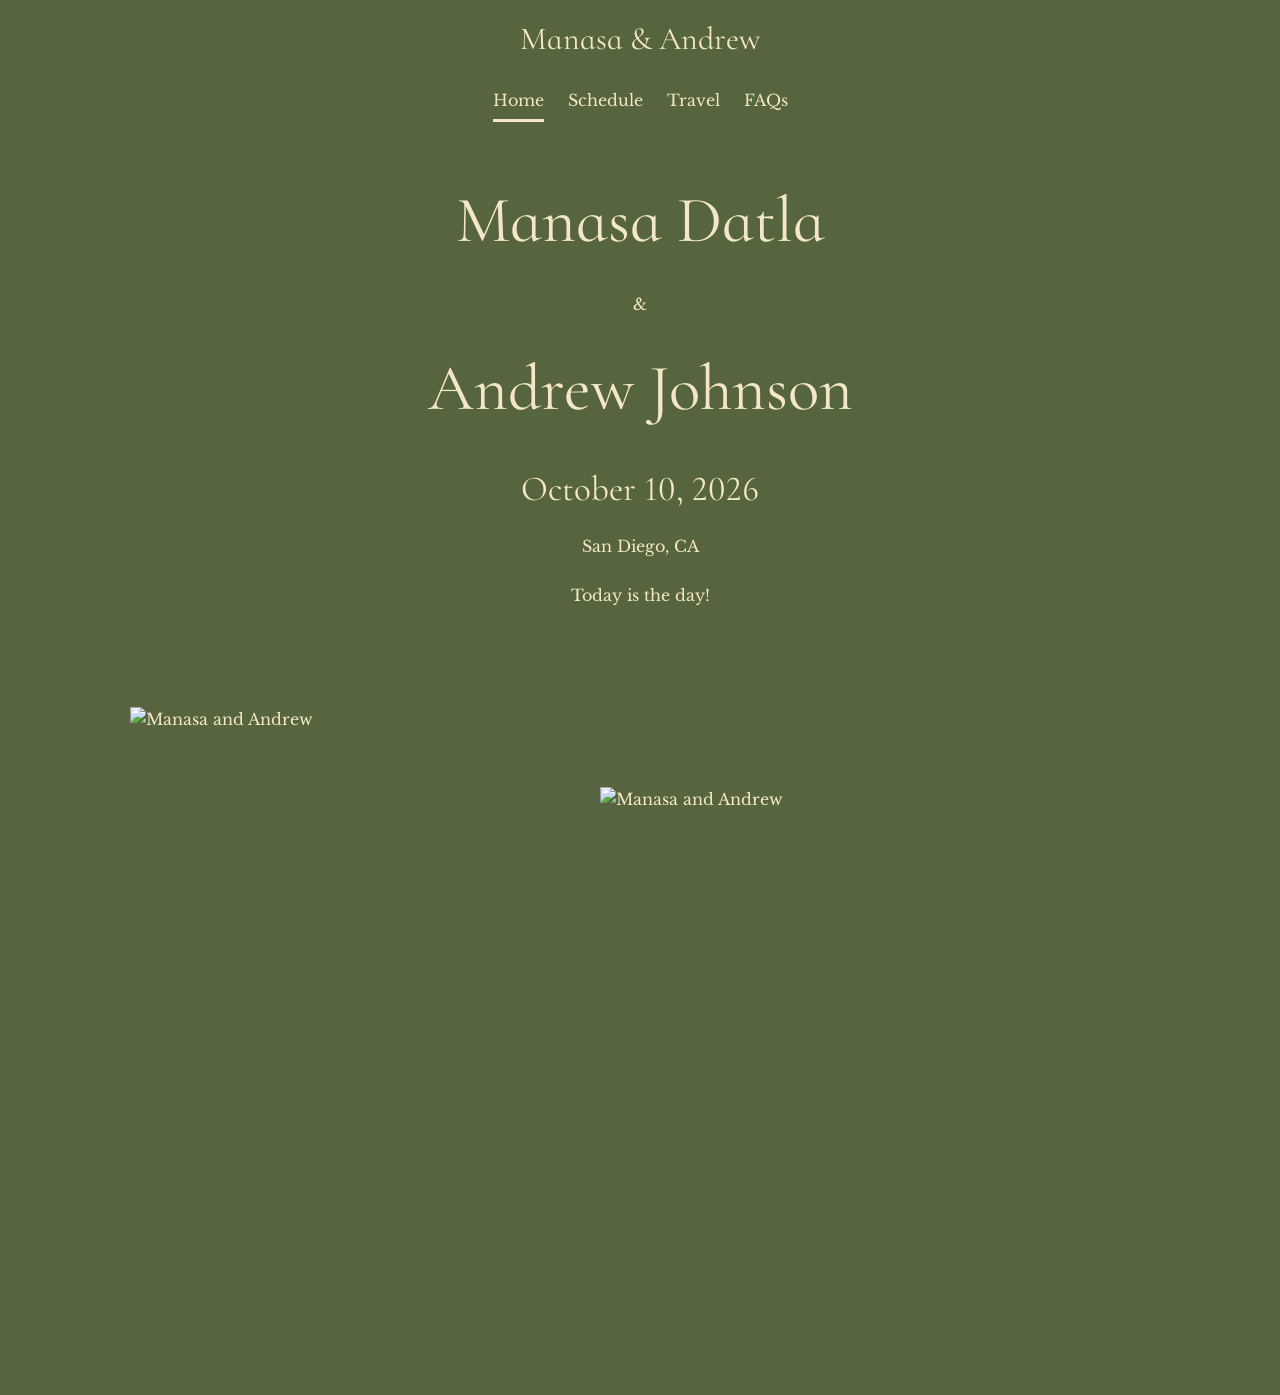
==== commit 8635b3d1: "Remove copyright footer from all pages Made-with: Cursor" ====
--- a/index.html
+++ b/index.html
@@ -50,11 +50,6 @@
     </div>
   </section>
 
-  <footer class="site-footer">
-    <div class="footer-links">
-      <span>&copy; 2026 Manasa &amp; Andrew</span>
-    </div>
-  </footer>
 
   <script>
     (function () {
--- a/css/style.css
+++ b/css/style.css
@@ -154,7 +154,7 @@
 .content-wrap {
   max-width: 1020px;
   margin: 0 auto;
-  padding: 65px 32px 0;
+  padding: 30px 32px 0;
   position: relative;
   z-index: 150;
 }
@@ -168,12 +168,12 @@
 /* ─── HOME NAMES + DATE ─── */
 
 .names-section {
-  padding: 90px 32px 120px;
-  text-align: center;
-}
-
-@media (max-width: 767px) {
-  .names-section { padding: 40px 16px; }
+  padding: 20px 32px 40px;
+  text-align: center;
+}
+
+@media (max-width: 767px) {
+  .names-section { padding: 16px 16px 24px; }
 }
 
 .couple-name {
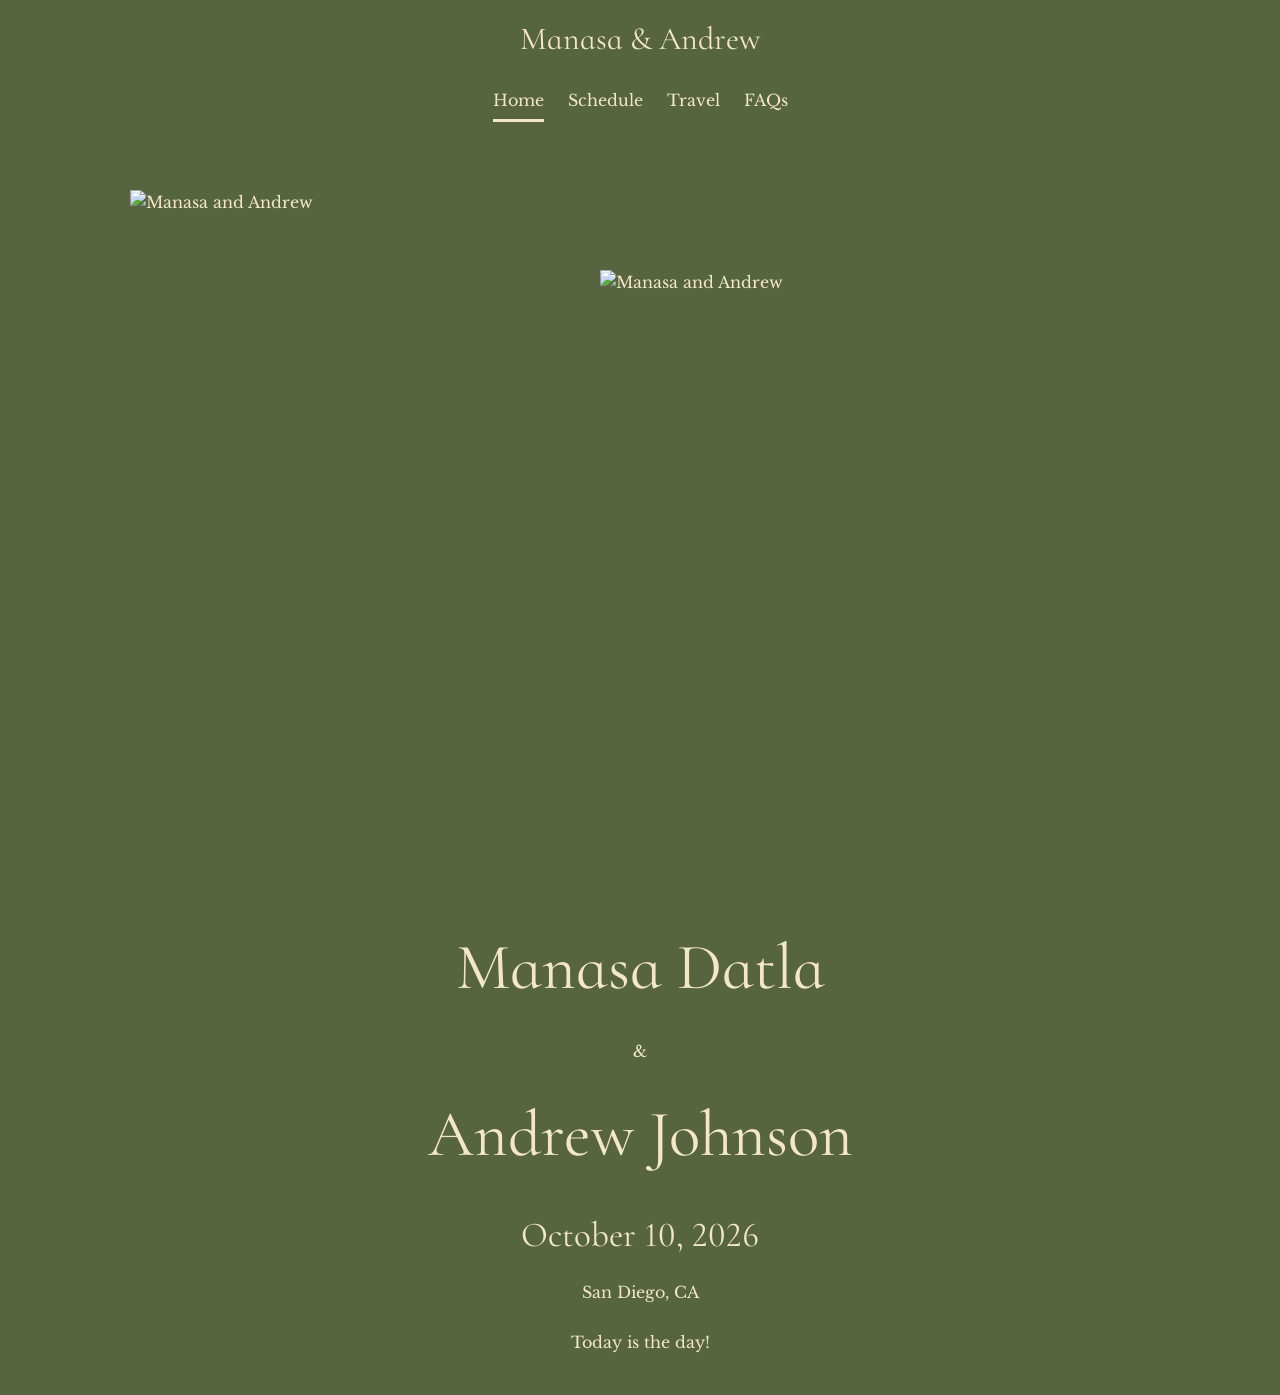
==== commit e6329450: "Move hero photos above names/date/countdown on home page Made-with: Cursor" ====
--- a/index.html
+++ b/index.html
@@ -14,7 +14,7 @@
 
   <header class="site-header">
     <h2 class="couple-name-nav">Manasa &amp; Andrew</h2>
-    <button class="mobile-nav-toggle" aria-label="Toggle navigation" onclick="document.querySelector('.nav-bar').classList.toggle('collapsed')">&#9776;</button>
+    <button class="mobile-nav-toggle" aria-label="Toggle navigation" onclick="document.querySelector('.nav-bar').classList.toggle('open')">&#9776;</button>
   </header>
 
   <nav class="nav-bar">
@@ -25,6 +25,13 @@
       <li><a href="faq.html">FAQs</a></li>
     </ul>
   </nav>
+
+  <section class="hero">
+    <div class="hero-stacked">
+      <img class="hero-img-back" src="https://images.zola.com/3577dc93-1e1b-4c0d-9ff1-e0254895088d?w=1000" alt="Manasa and Andrew" loading="lazy" />
+      <img class="hero-img-front" src="https://images.zola.com/4621f6ff-224c-4fb0-a254-cb3802482c96?w=1000" alt="Manasa and Andrew" loading="lazy" />
+    </div>
+  </section>
 
   <div class="content-wrap">
     <div class="content-center">
@@ -42,13 +49,6 @@
       </div>
     </div>
   </div>
-
-  <section class="hero">
-    <div class="hero-stacked">
-      <img class="hero-img-back" src="https://images.zola.com/3577dc93-1e1b-4c0d-9ff1-e0254895088d?w=1000" alt="Manasa and Andrew" loading="lazy" />
-      <img class="hero-img-front" src="https://images.zola.com/4621f6ff-224c-4fb0-a254-cb3802482c96?w=1000" alt="Manasa and Andrew" loading="lazy" />
-    </div>
-  </section>
 
 
   <script>
--- a/css/style.css
+++ b/css/style.css
@@ -334,8 +334,8 @@
 
 .travel-card address {
   font-style: normal;
-  margin-bottom: 24px;
-  display: inline;
+  margin-bottom: 32px;
+  display: block;
 }
 
 .travel-card .travel-note {
@@ -436,12 +436,11 @@
 
 @media (max-width: 767px) {
   .mobile-nav-toggle { display: block; }
-  .site-header { display: flex; justify-content: space-between; align-items: center; }
-  .nav-bar { top: 50px; }
-  .nav-bar ul { flex-direction: column; }
-  .nav-bar.collapsed ul { display: none; }
-  .nav-bar ul { gap: 4px; }
-  .couple-name-nav { font-size: 24px; }
+  .site-header { display: flex; justify-content: space-between; align-items: center; padding: 10px 16px 0; }
+  .nav-bar { top: 42px; }
+  .nav-bar ul { flex-direction: column; display: none; gap: 4px; }
+  .nav-bar.open ul { display: flex; }
+  .couple-name-nav { font-size: 22px; }
 }
 
 /* ─── DIVIDER ─── */
